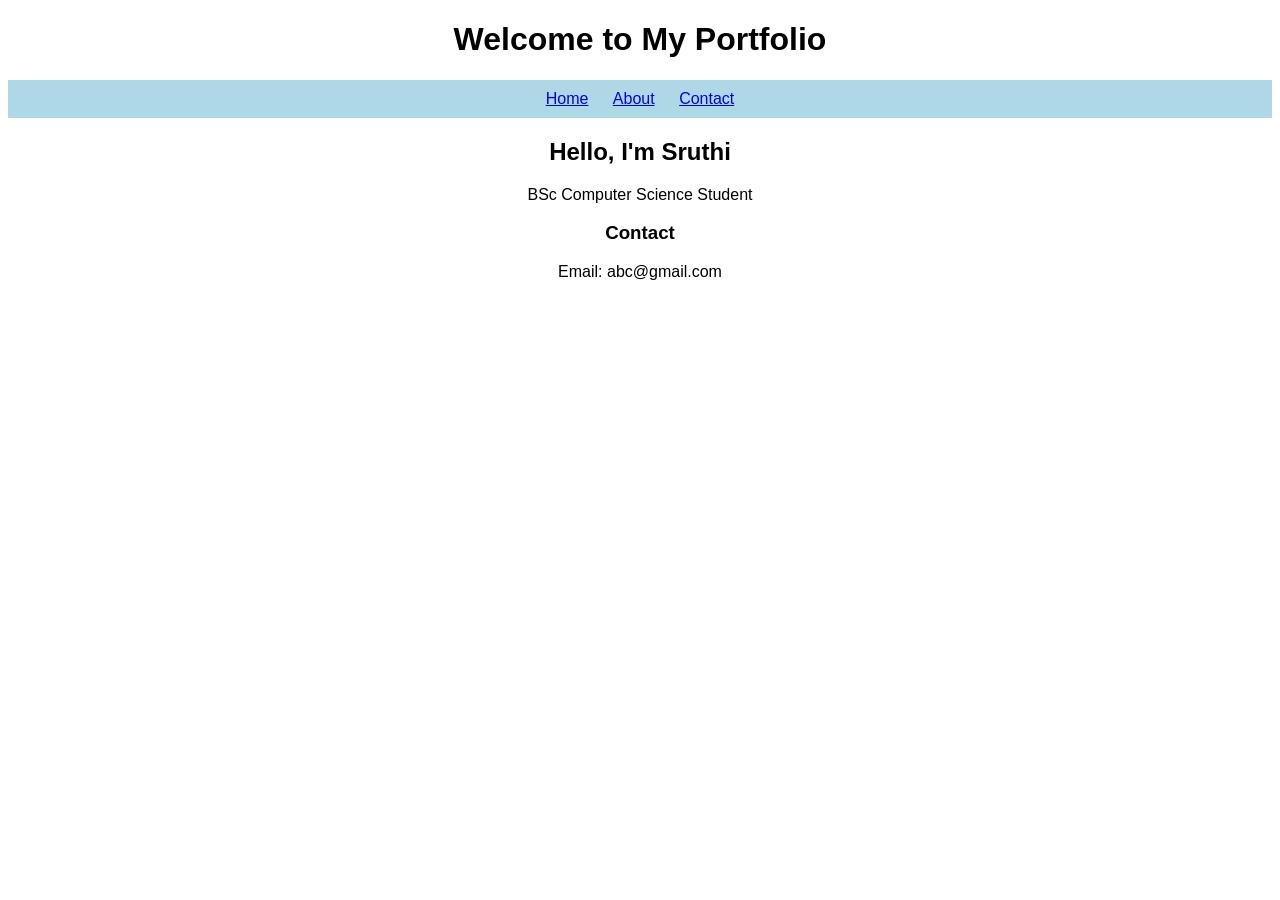
==== index.html @ 2eb41362 "Moved HTML and CSS files to main folder" ====
<!DOCTYPE html>
<html>
<head>
    <title>My Portfolio</title>
    <link rel="stylesheet" href="style.css">
</head>

<body>

<h1>Welcome to My Portfolio</h1>

</body>
</html>
<nav>
    <a href="#">Home</a>
    <a href="#">About</a>
    <a href="#">Contact</a>
</nav>
<h2>Hello, I'm Sruthi</h2>

<p>BSc Computer Science Student</p>
<h3>Contact</h3>

<p>Email: abc@gmail.com</p>
---- style.css ----
body{
    font-family: Arial;
    text-align:center;
}

nav{
    background:lightblue;
    padding:10px;
}

nav a{
    margin:10px;
}
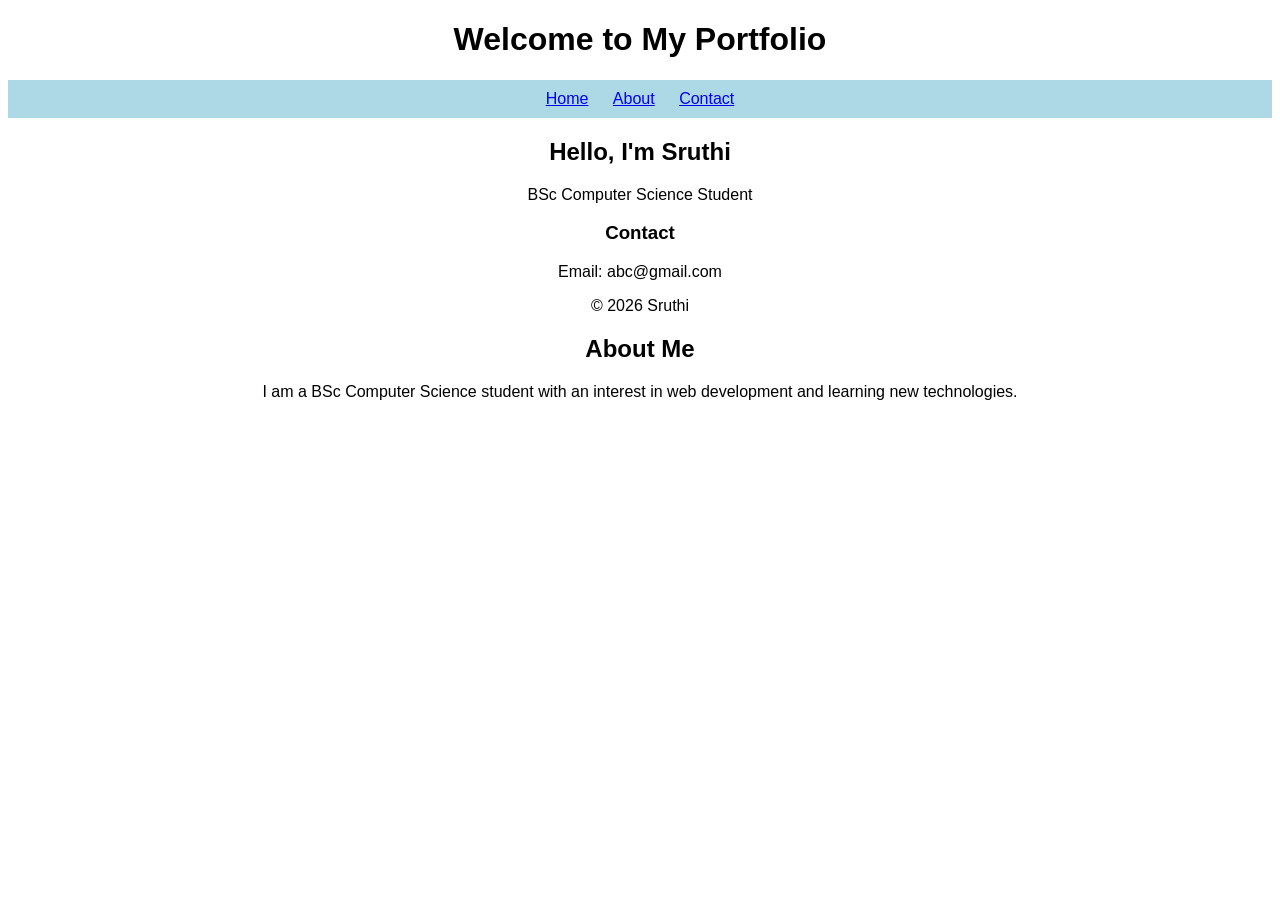
==== commit fef0fa03: "Updated" ====
--- a/index.html
+++ b/index.html
@@ -21,4 +21,14 @@
 <p>BSc Computer Science Student</p>
 <h3>Contact</h3>
 
-<p>Email: abc@gmail.com</p>+<p>Email: abc@gmail.com</p>
+<footer>
+
+<p>© 2026 Sruthi</p>
+
+</footer>
+<h2>About Me</h2>
+
+<p>
+I am a BSc Computer Science student with an interest in web development and learning new technologies.
+</p>
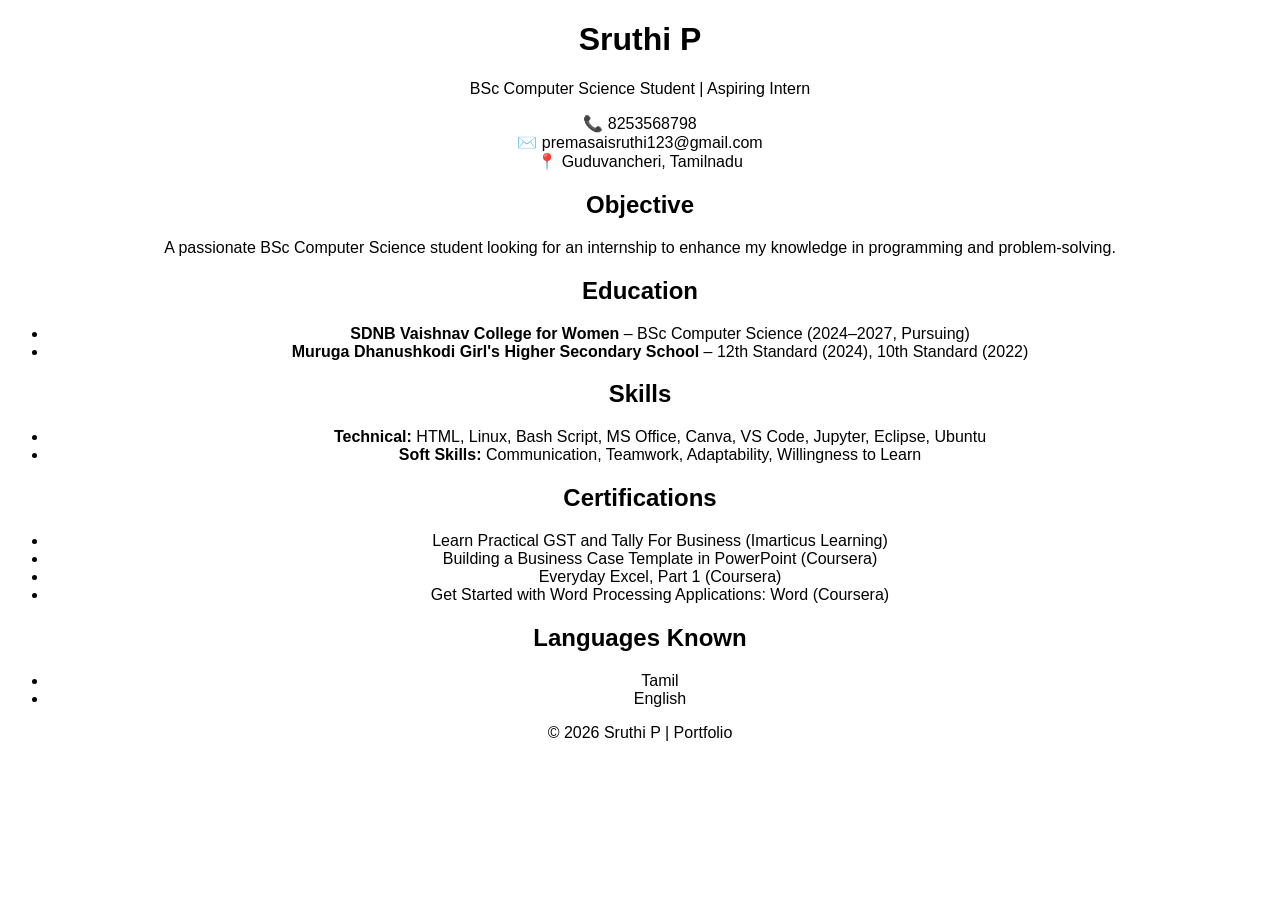
==== commit 550a54e9: "Changes updated" ====
--- a/index.html
+++ b/index.html
@@ -1,34 +1,63 @@
 <!DOCTYPE html>
-<html>
+<html lang="en">
 <head>
-    <title>My Portfolio</title>
-    <link rel="stylesheet" href="style.css">
+  <meta charset="UTF-8">
+  <meta name="viewport" content="width=device-width, initial-scale=1.0">
+  <title>Sruthi P - Portfolio</title>
+  <link rel="stylesheet" href="style.css">
 </head>
+<body>
+  <header>
+    <h1>Sruthi P</h1>
+    <p>BSc Computer Science Student | Aspiring Intern</p>
+    <div class="contact-info">
+      <div>📞 8253568798</div>
+      <div>✉️ premasaisruthi123@gmail.com</div>
+      <div>📍 Guduvancheri, Tamilnadu</div>
+    </div>
+  </header>
 
-<body>
+  <section>
+    <h2>Objective</h2>
+    <p>A passionate BSc Computer Science student looking for an internship to enhance my knowledge in programming and problem-solving.</p>
+  </section>
 
-<h1>Welcome to My Portfolio</h1>
+  <section>
+    <h2>Education</h2>
+    <ul>
+      <li><strong>SDNB Vaishnav College for Women</strong> – BSc Computer Science (2024–2027, Pursuing)</li>
+      <li><strong>Muruga Dhanushkodi Girl's Higher Secondary School</strong> – 12th Standard (2024), 10th Standard (2022)</li>
+    </ul>
+  </section>
 
+  <section>
+    <h2>Skills</h2>
+    <ul>
+      <li><strong>Technical:</strong> HTML, Linux, Bash Script, MS Office, Canva, VS Code, Jupyter, Eclipse, Ubuntu</li>
+      <li><strong>Soft Skills:</strong> Communication, Teamwork, Adaptability, Willingness to Learn</li>
+    </ul>
+  </section>
+
+  <section>
+    <h2>Certifications</h2>
+    <ul>
+      <li>Learn Practical GST and Tally For Business (Imarticus Learning)</li>
+      <li>Building a Business Case Template in PowerPoint (Coursera)</li>
+      <li>Everyday Excel, Part 1 (Coursera)</li>
+      <li>Get Started with Word Processing Applications: Word (Coursera)</li>
+    </ul>
+  </section>
+
+  <section>
+    <h2>Languages Known</h2>
+    <ul>
+      <li>Tamil</li>
+      <li>English</li>
+    </ul>
+  </section>
+
+  <footer>
+    <p>© 2026 Sruthi P | Portfolio</p>
+  </footer>
 </body>
 </html>
-<nav>
-    <a href="#">Home</a>
-    <a href="#">About</a>
-    <a href="#">Contact</a>
-</nav>
-<h2>Hello, I'm Sruthi</h2>
-
-<p>BSc Computer Science Student</p>
-<h3>Contact</h3>
-
-<p>Email: abc@gmail.com</p>
-<footer>
-
-<p>© 2026 Sruthi</p>
-
-</footer>
-<h2>About Me</h2>
-
-<p>
-I am a BSc Computer Science student with an interest in web development and learning new technologies.
-</p>
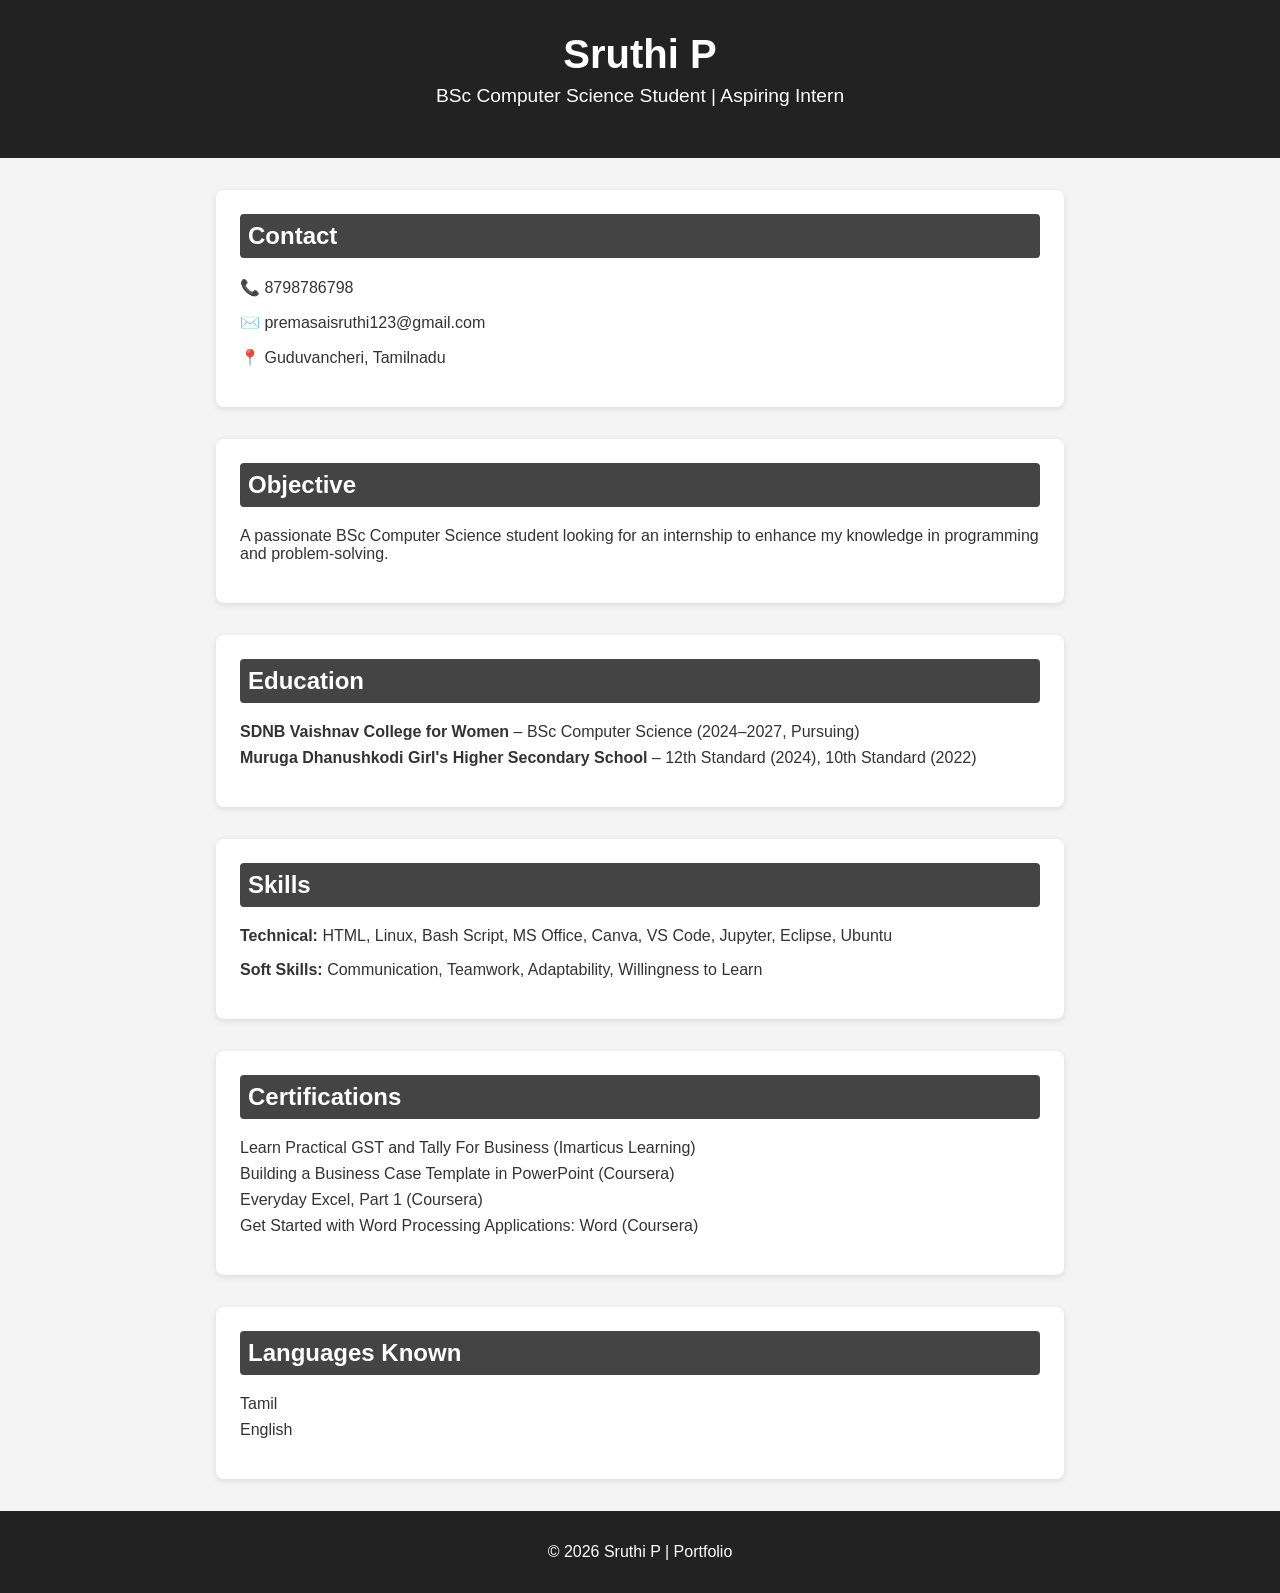
==== commit 045d2d3c: "Changes Updated" ====
--- a/index.html
+++ b/index.html
@@ -10,19 +10,21 @@
   <header>
     <h1>Sruthi P</h1>
     <p>BSc Computer Science Student | Aspiring Intern</p>
-    <div class="contact-info">
-      <div>📞 8253568798</div>
-      <div>✉️ premasaisruthi123@gmail.com</div>
-      <div>📍 Guduvancheri, Tamilnadu</div>
-    </div>
   </header>
 
-  <section>
+  <section class="box">
+    <h2>Contact</h2>
+    <p>📞 8798786798</p>
+    <p>✉️ premasaisruthi123@gmail.com</p>
+    <p>📍 Guduvancheri, Tamilnadu</p>
+  </section>
+
+  <section class="box">
     <h2>Objective</h2>
     <p>A passionate BSc Computer Science student looking for an internship to enhance my knowledge in programming and problem-solving.</p>
   </section>
 
-  <section>
+  <section class="box">
     <h2>Education</h2>
     <ul>
       <li><strong>SDNB Vaishnav College for Women</strong> – BSc Computer Science (2024–2027, Pursuing)</li>
@@ -30,15 +32,13 @@
     </ul>
   </section>
 
-  <section>
+  <section class="box">
     <h2>Skills</h2>
-    <ul>
-      <li><strong>Technical:</strong> HTML, Linux, Bash Script, MS Office, Canva, VS Code, Jupyter, Eclipse, Ubuntu</li>
-      <li><strong>Soft Skills:</strong> Communication, Teamwork, Adaptability, Willingness to Learn</li>
-    </ul>
+    <p><strong>Technical:</strong> HTML, Linux, Bash Script, MS Office, Canva, VS Code, Jupyter, Eclipse, Ubuntu</p>
+    <p><strong>Soft Skills:</strong> Communication, Teamwork, Adaptability, Willingness to Learn</p>
   </section>
 
-  <section>
+  <section class="box">
     <h2>Certifications</h2>
     <ul>
       <li>Learn Practical GST and Tally For Business (Imarticus Learning)</li>
@@ -48,7 +48,7 @@
     </ul>
   </section>
 
-  <section>
+  <section class="box">
     <h2>Languages Known</h2>
     <ul>
       <li>Tamil</li>
--- a/style.css
+++ b/style.css
@@ -1,13 +1,58 @@
-body{
-    font-family: Arial;
-    text-align:center;
+body {
+  font-family: Arial, sans-serif;
+  margin: 0;
+  padding: 0;
+  background: #f4f4f4;
+  color: #333;
 }
 
-nav{
-    background:lightblue;
-    padding:10px;
+header {
+  background: #222;
+  color: white;
+  text-align: center;
+  padding: 2rem 1rem;
 }
 
-nav a{
-    margin:10px;
-}+header h1 {
+  margin: 0;
+  font-size: 2.5rem;
+}
+
+header p {
+  font-size: 1.2rem;
+  margin-top: 0.5rem;
+}
+
+.box {
+  max-width: 800px;
+  margin: 2rem auto;
+  padding: 1.5rem;
+  background: white;
+  border-radius: 8px;
+  box-shadow: 0 2px 6px rgba(0,0,0,0.1);
+}
+
+.box h2 {
+  background: #444;
+  color: white;
+  padding: 0.5rem;
+  border-radius: 4px;
+  margin-top: 0;
+}
+
+ul {
+  list-style: none;
+  padding: 0;
+}
+
+ul li {
+  margin-bottom: 0.5rem;
+}
+
+footer {
+  text-align: center;
+  padding: 1rem;
+  background: #222;
+  color: white;
+  margin-top: 2rem;
+}
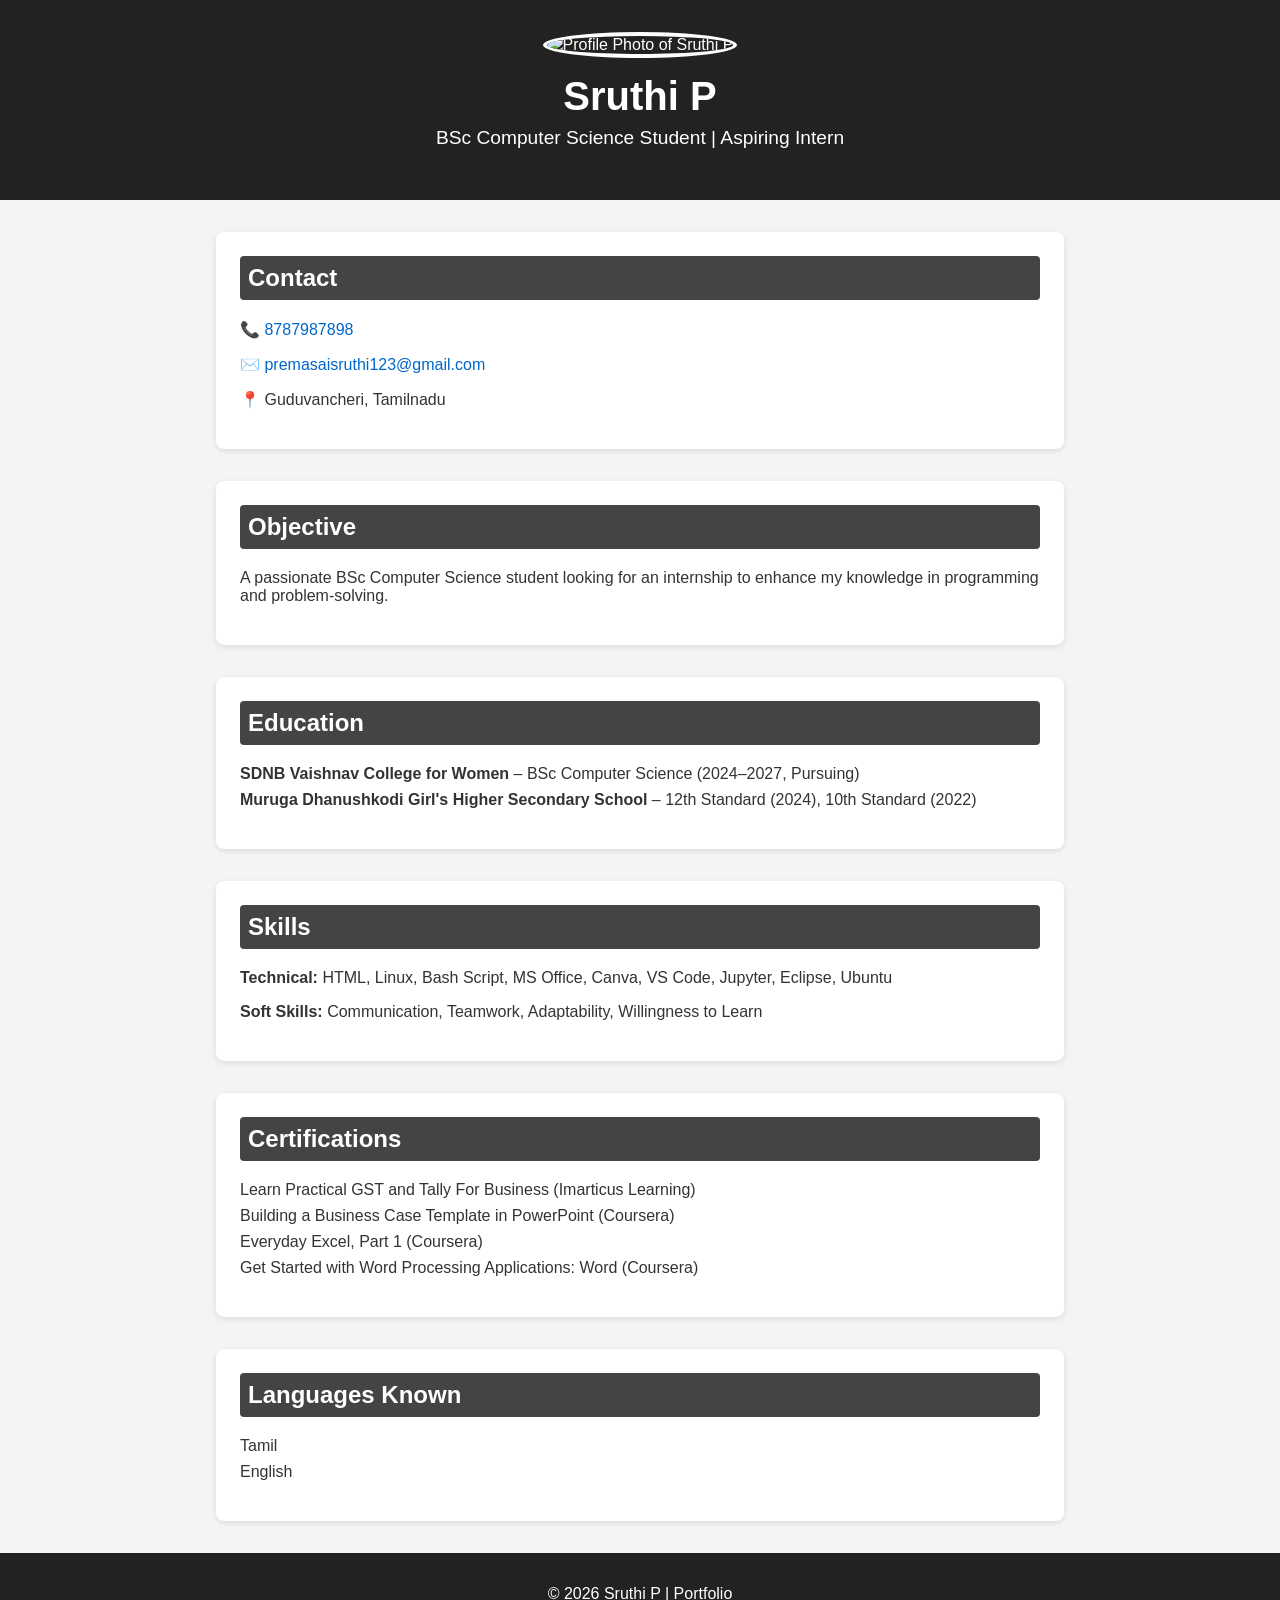
==== commit 38f819cb: "Changes Updated" ====
--- a/index.html
+++ b/index.html
@@ -8,14 +8,17 @@
 </head>
 <body>
   <header>
+    <div class="profile-pic">
+      <img src="profile.jpg" alt="Profile Photo of Sruthi P">
+    </div>
     <h1>Sruthi P</h1>
     <p>BSc Computer Science Student | Aspiring Intern</p>
   </header>
 
   <section class="box">
     <h2>Contact</h2>
-    <p>📞 8798786798</p>
-    <p>✉️ premasaisruthi123@gmail.com</p>
+    <p>📞 <a href="tel:8787987898">8787987898</a></p>
+    <p>✉️ <a href="mailto:premasaisruthi123@gmail.com">premasaisruthi123@gmail.com</a></p>
     <p>📍 Guduvancheri, Tamilnadu</p>
   </section>
 
--- a/style.css
+++ b/style.css
@@ -23,6 +23,16 @@
   margin-top: 0.5rem;
 }
 
+/* Profile photo styling */
+.profile-pic img {
+  width: 150px;
+  height: 150px;
+  border-radius: 50%;
+  border: 4px solid white;
+  margin-bottom: 1rem;
+  object-fit: cover;
+}
+
 .box {
   max-width: 800px;
   margin: 2rem auto;
@@ -30,6 +40,12 @@
   background: white;
   border-radius: 8px;
   box-shadow: 0 2px 6px rgba(0,0,0,0.1);
+  transition: transform 0.2s ease, box-shadow 0.2s ease;
+}
+
+.box:hover {
+  transform: translateY(-5px);
+  box-shadow: 0 4px 12px rgba(0,0,0,0.2);
 }
 
 .box h2 {
@@ -49,6 +65,15 @@
   margin-bottom: 0.5rem;
 }
 
+a {
+  color: #0066cc;
+  text-decoration: none;
+}
+
+a:hover {
+  text-decoration: underline;
+}
+
 footer {
   text-align: center;
   padding: 1rem;
